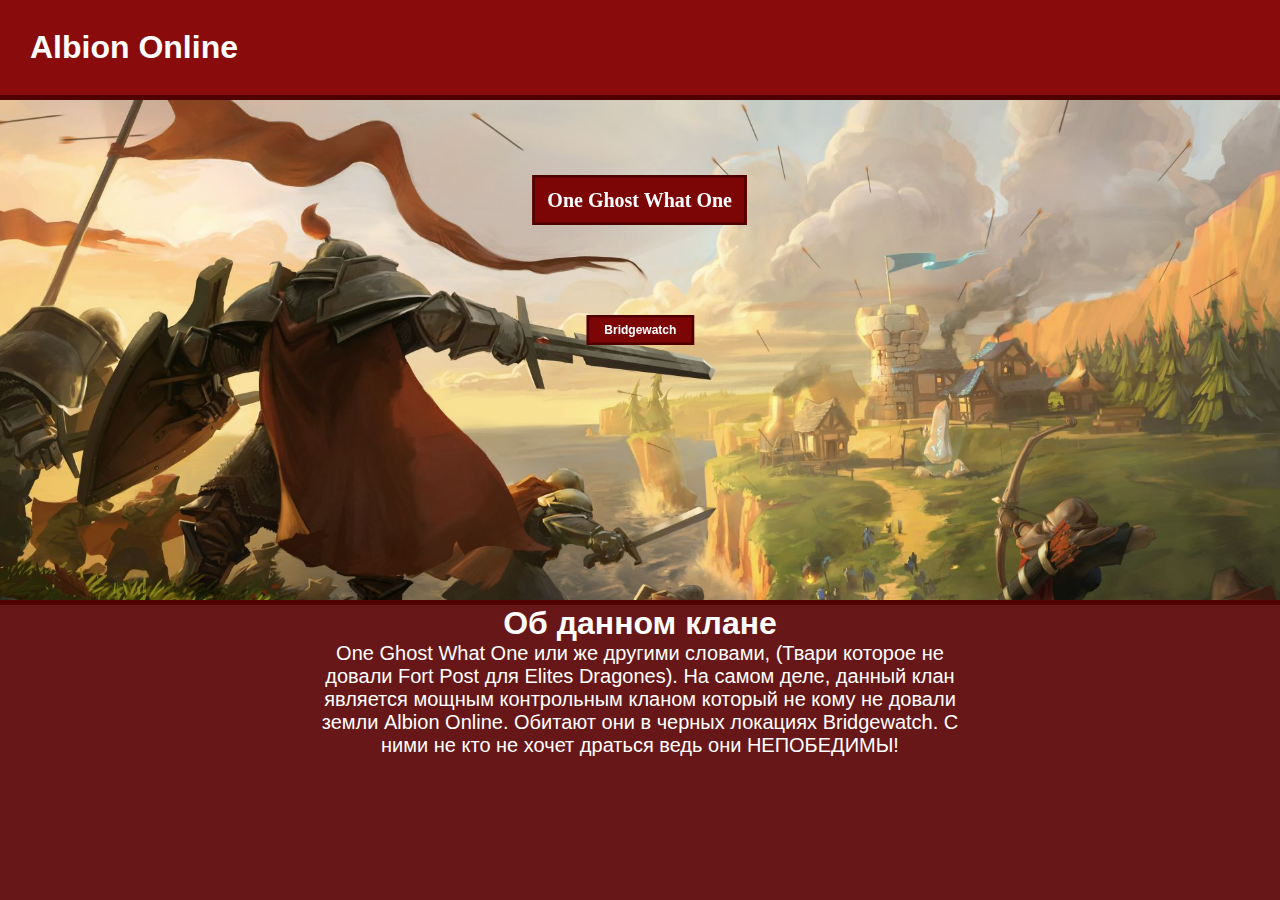
==== My Site/index.html @ d4389e6f "Add files via upload" ====
<!DOCTYPE html>
<html lang="en">
<head>
    <meta charset="UTF-8">
    <meta name="viewport" content="width=device-width, initial-scale=1.0">
    <title>One Ghost What One</title>
</head>
<link rel="stylesheet" href="./style.css">
<body>
    <!-- Header -->
    <header>
        <div class="Header__Wrapper">
            <div class="Header__List">
                <div class="Header__List_Logo">
                    <h1>Albion Online</h1>
                </div>
                <!-- <div class="Header__List_Links">
                    <a href="">Главная</a>
                    <a href="">Обновление</a>
                    <a href="">История клана</a>
                </div> -->
            </div>
        </div>
    </header>
<!-- Article -->
    <article>
        <div class="Arcticle__BackgroundPhoto"></div>
        <div class="Acrticle__BackgroundPhoto_List">
            <div class="Acrticle__BackgroundPhoto_List__Caption">
                <h1>One Ghost What One</h1>
            </div>
            <div class="Acrticle__BackgroundPhoto_List__City">
                <h2>Bridgewatch</h2>
            </div>
        </div>
    </article>
    <!-- Main -->
    <main>
        <div class="Main__Wrapper">
            <div class="Main__List">
                <div class="Main__List_Caption">
                    <h1>Об данном клане</h1>
                </div>
                <div class="Main__List_Text">
                    <p>One Ghost What One или же другими словами, (Твари которое не довали Fort Post для Elites Dragones). На
                        самом деле, данный клан является мощным контрольным кланом который не кому не довали земли Albion Online. Обитают они в черных локациях Bridgewatch.
                    С ними не кто не хочет драться ведь они НЕПОБЕДИМЫ!</p>
                </div>
            </div>
        </div>
    </main>
</body>
<script src="./scripts.js"></script>
</html>
---- My Site/style.css ----
* {
    box-sizing: border-box;
    margin: 0;
    padding: 0;
    font-family: sans-serif;
}
body {
    background-color: rgb(103, 23, 23);
}
/* Header */
header {
    border-bottom: 5px solid rgb(80, 0, 0);
    width: 100%;
    height: 100px;
    background-color: rgba(172, 0, 0, 0.494);
}
.Header__Wrapper {
    display: flex;
    justify-content: space-around;
    align-items: center;
    width: 100%;
    height: 100%;
}

.Header__List {
    width: 100%;
    height: 100%;
    display: flex;
    justify-content: space-around;
    align-items: center;
}
.Header__List_Logo, .Header__List_Links {
    width: 100%;
    height: 100%;
    display: flex;
    align-items: center;
}
.Header__List_Logo > h1 {
    margin-left: 30px;
    color: rgb(255, 255, 255); ;
}
.Header__List_Links  {
    width: 80%;
}
.Header__List_Links  a {
    margin-left: 55px;
    font-weight: 700;
    font-size: 1.15em;
    text-decoration: none;
    color: rgb(255, 255, 255);
    transition: 0s;
}
.Header__List_Links a:hover {
    color: rgb(0, 0, 0);
    transition: 0.2s;
}
.Header__List_Links a:nth-child(1) {
    color: rgb(0, 0, 0);
}

/* Article */
article {
    width: 100%;
    height: 100%;
    display: flex;
    justify-content: center;
    border-bottom: 5px solid rgb(80, 0, 0);
}
.Arcticle__BackgroundPhoto {
    position: relative;
    background-image: url(./Imgs/albiononline_art.jpg);
    background-size: cover;
    width: 100%;
    height: 500px;
    z-index: -2;
    filter: blur(0px);
    animation: Animate_2 1s ease forwards;
}
.Acrticle__BackgroundPhoto_List {
    display: flex;
    justify-content: center;
    align-items: center;
    flex-direction: column;
    position: absolute;
}
.Acrticle__BackgroundPhoto_List__Caption {
    color: rgb(255, 255, 255);
    background-color: rgb(124, 5, 5);
    border: 5px solid rgb(80, 0, 0);
    width: 100%;
    padding: 25px;
    height: 100px;
    margin-top: 50px;
    display: flex;
    justify-content: center;
    align-items: center;
    transform: scale(0.5);
    animation: Animate 2s ease forwards;
}
.Acrticle__BackgroundPhoto_List__Caption > h1 {
   font-size: 2.5em;
   font-family: 'Times New Roman', Times, serif;
}
.Acrticle__BackgroundPhoto_List__City {
    color: rgb(255, 255, 255);
    background-color: rgb(124, 5, 5);
    border: 5px solid rgb(80, 0, 0);
    width: 50%;
    padding: 25px;
    height: 50px;
    margin-top: 50px;
    display: flex;
    justify-content: center;
    align-items: center;
    transform: scale(0.5);
    animation-delay: 0.5s;
    animation-name: Animate;
    animation-fill-mode: forwards;
    animation-duration: 2s;
    animation-timing-function: ease;
}
@keyframes Animate {
    0%{
        transform: scale(0.5);
    }
    100% {
        transform: scale(1);
    }
}
@keyframes Animate_2 {
    0%{
        filter: blur(0px);
    }
    100% {
        filter: blur(2px);
    }
}

/* Main */
main {
    width: 100%;
    height: 100%;
    display: flex;
    justify-content: center;
    align-items: center;
    background-color: rgb(103, 23, 23);
}
.Main__List {
    width: 100%;
    height: 100%;
    display: flex;
    justify-content: center;
    align-items: center;
    flex-direction: column;
    text-align: center;
    color: rgb(255, 255, 255);;
}
.Main__List_Text {
    width: 50%;
    font-size: 1.25em;
}
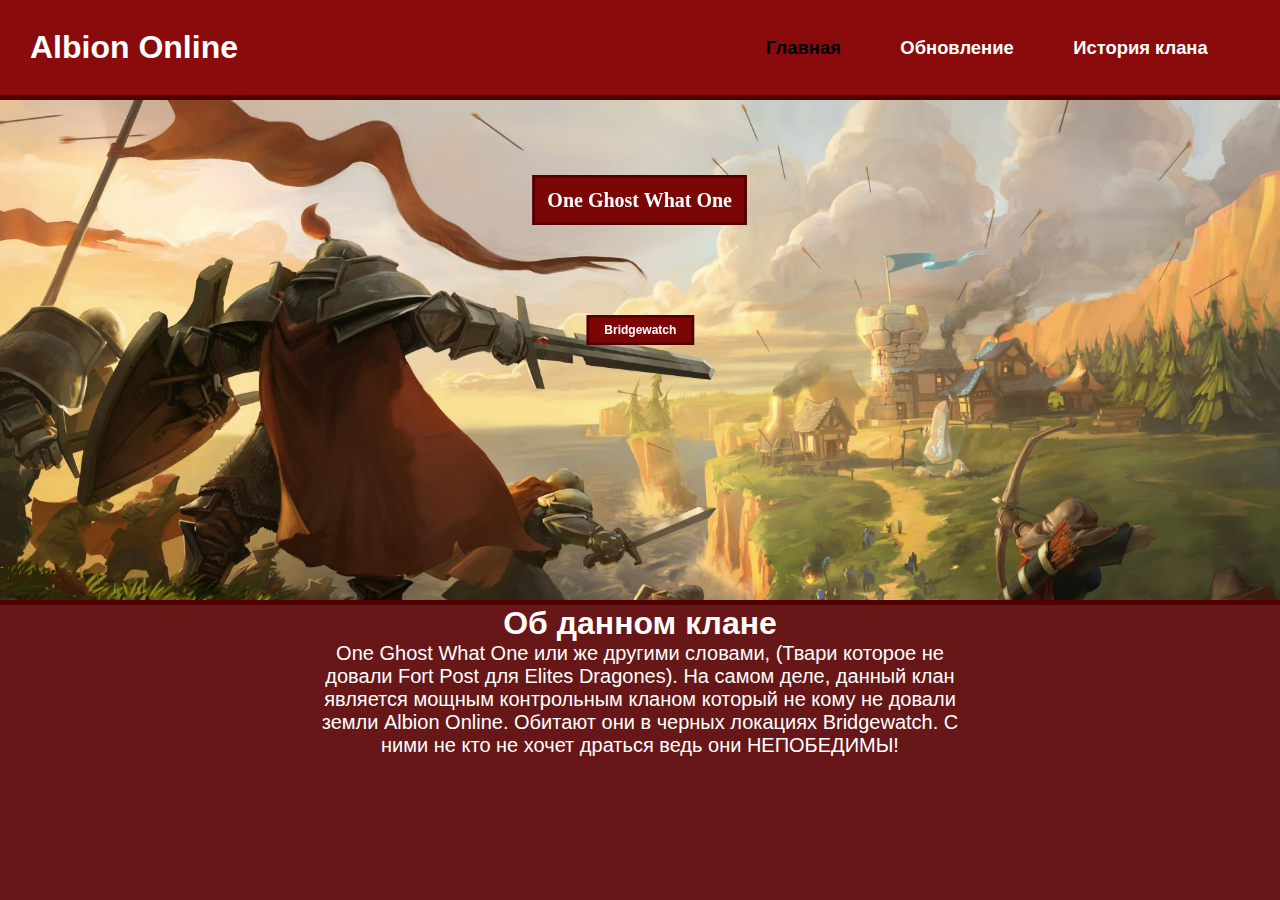
==== commit 9bf6c341: "Add files via upload" ====
--- a/My Site/index.html
+++ b/My Site/index.html
@@ -14,11 +14,18 @@
                 <div class="Header__List_Logo">
                     <h1>Albion Online</h1>
                 </div>
-                <!-- <div class="Header__List_Links">
-                    <a href="">Главная</a>
-                    <a href="">Обновление</a>
-                    <a href="">История клана</a>
-                </div> -->
+                <div class="Header__List_BurgerMenu">
+                    <div class="Figure_1"></div>
+                    <div class="Figure_2"></div>
+                    <div class="Figure_3"></div>
+                </div>
+                <div class="Header__List_Links">
+                    <div class="Header__List_Adaptation">
+                    <a href="#">Главная</a>
+                    <a href="./Error.html">Обновление</a>
+                    <a href="./Error.html">История клана</a>
+                   </div>
+                </div>
             </div>
         </div>
     </header>
--- a/My Site/style.css
+++ b/My Site/style.css
@@ -56,6 +56,9 @@
 }
 .Header__List_Links a:nth-child(1) {
     color: rgb(0, 0, 0);
+}
+.Header__List_BurgerMenu {
+    display: none;
 }
 
 /* Article */
@@ -159,3 +162,73 @@
     width: 50%;
     font-size: 1.25em;
 }
+
+/* Meadia */
+@media screen and (max-width: 1000px) {
+    /* Burger */
+  .Header__List_Links {
+    display: none;
+  }
+  .Header__List_BurgerMenu{
+    display: inline;
+    z-index: 6;
+  }
+  .Header__List_BurgerMenu > .Figure_1 {
+    width: 50px;
+    height: 5px;
+    background-color: rgb(255, 255, 255);
+    margin-right: 35px;
+  }
+  .Header__List_BurgerMenu > .Figure_2 {
+    width: 50px;
+    height: 5px;
+    background-color: rgb(255, 255, 255);
+    margin-right: 35px;
+    margin-top: 5px;
+  }
+  .Header__List_BurgerMenu > .Figure_3 {
+    width: 50px;
+    height: 5px;
+    background-color: rgb(255, 255, 255);
+    margin-right: 35px;
+    margin-top: 5px;
+  }
+
+  /* Burger_Activate */
+  .Header__List_BurgerMenu.NewClass > .Figure_2 {
+    display: none;
+  }
+  .Header__List_BurgerMenu.NewClass > .Figure_1 {
+    transform: rotate(40deg);
+  }
+  .Header__List_BurgerMenu.NewClass > .Figure_3 {
+    transform: rotate(-40deg);
+    margin-top: -3px;
+  }
+  .Header__List_Links.NewLinks {
+    display: inline;
+    position: absolute;
+    width: 100%;
+    top: 0;
+    left: 0;
+    z-index: 5;
+    background-color: rgb(200, 43, 43);
+    overflow: hidden;
+  }
+  .Header__List_Adaptation {
+    width: 100%;
+    height: 100%;
+    display: flex;
+    align-items: center;
+    flex-direction: column;
+    overflow-y: scroll;
+  }
+  .Header__List_Links.NewLinks  a {
+    margin-left: 0;
+    margin-top: 150px;
+    font-size: 2.5em;
+  }
+  body.NoScroll {
+    overflow: hidden;
+  }
+}